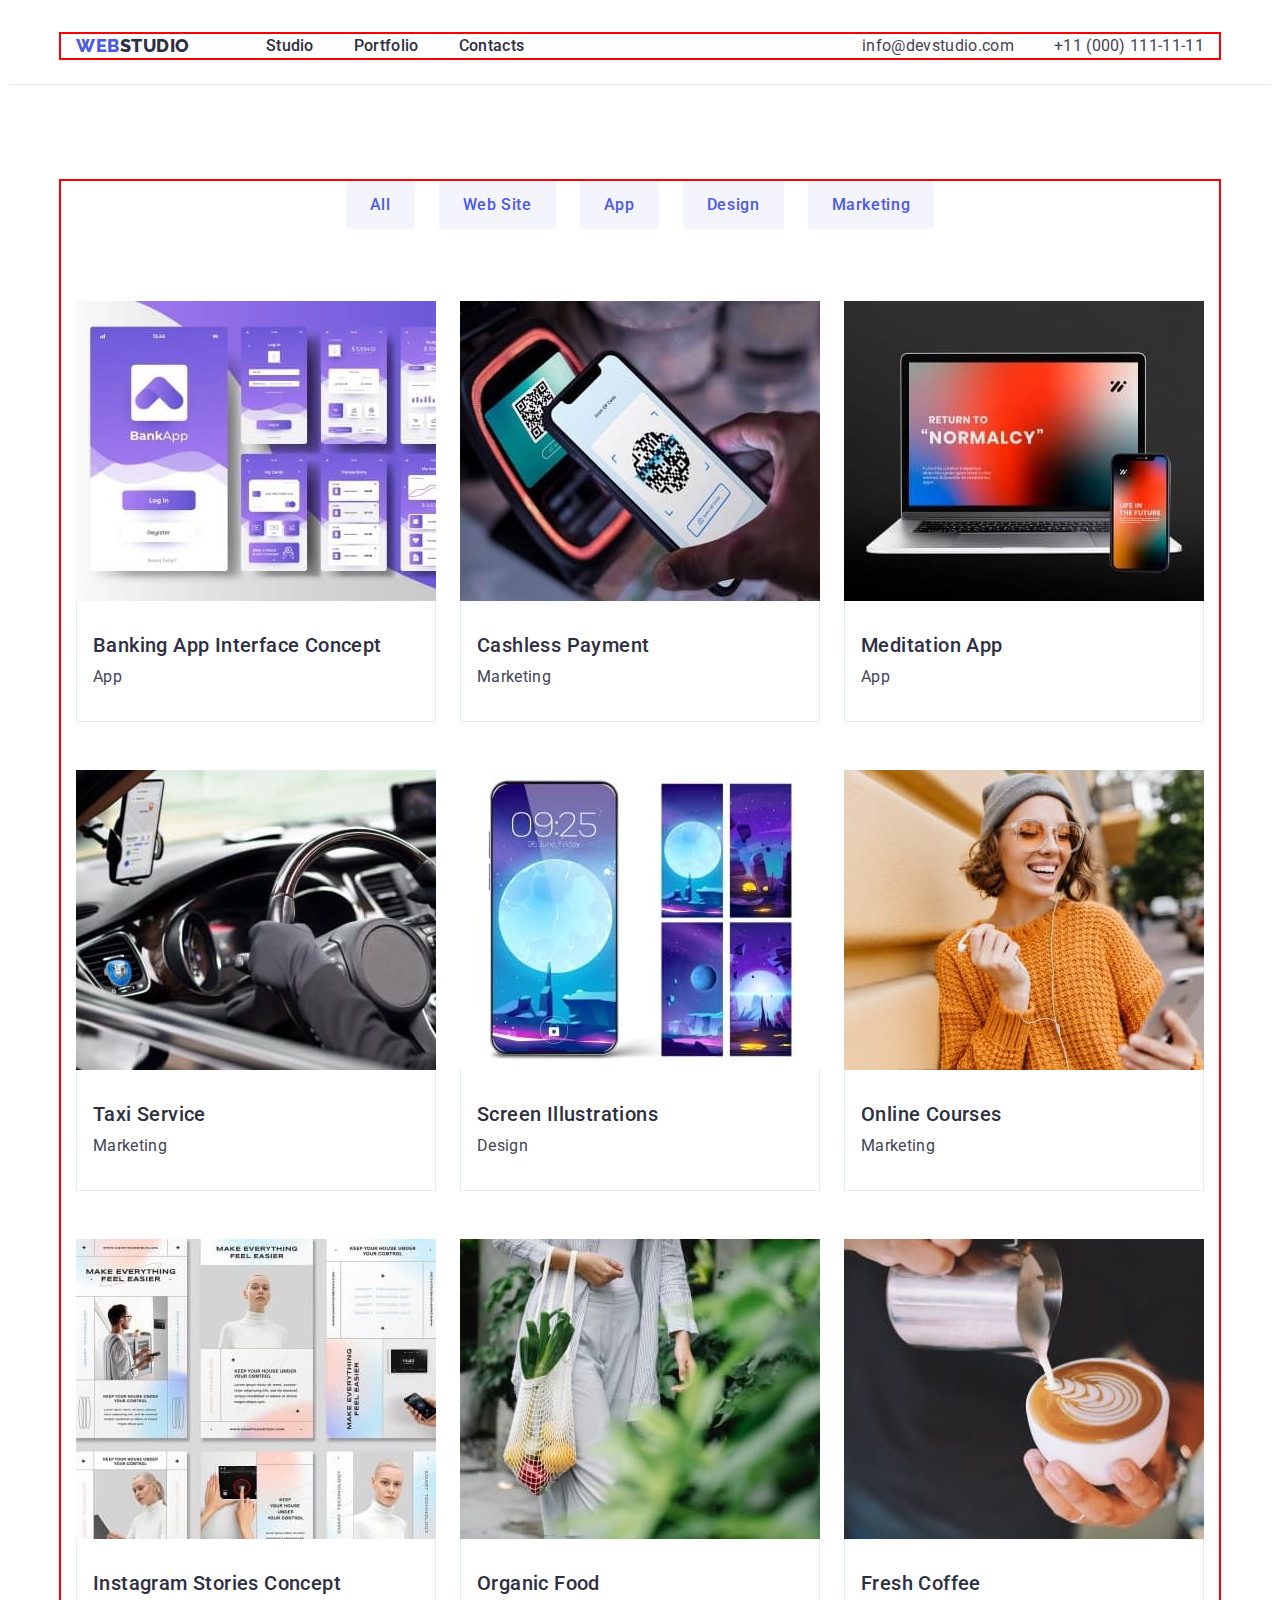
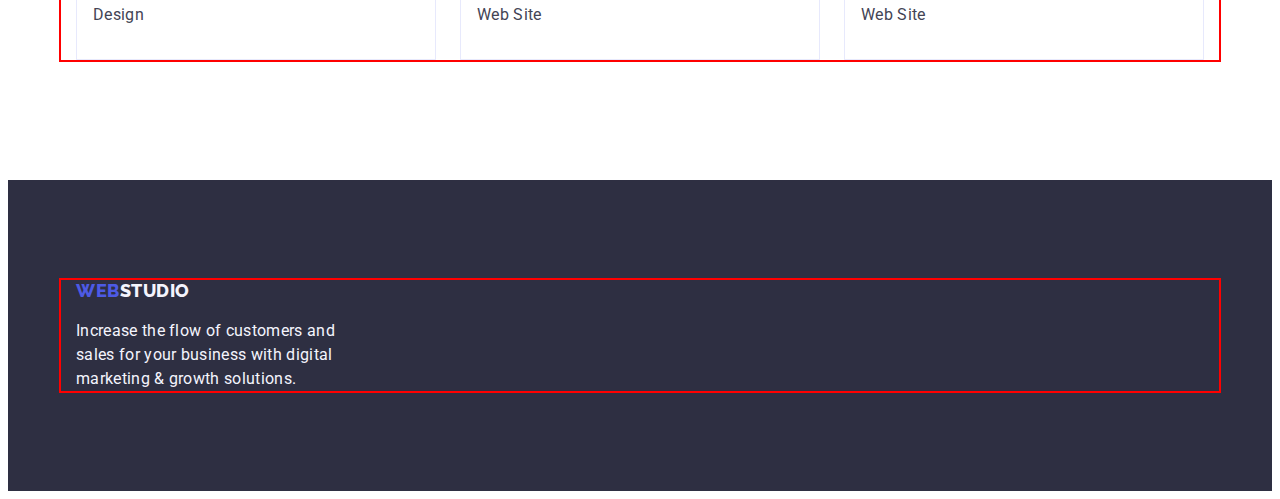
==== portfolio.html @ 498b9b72 "Initial commit" ====
<!DOCTYPE html>
<html lang="en">
  <head>
    <meta charset="UTF-8" />
    <meta http-equiv="X-UA-Compatible" content="IE=edge" />
    <meta name="viewport" content="width=device-width, initial-scale=1.0" />
    <title>Portfolio</title>
    <link rel="preconnect" href="https://fonts.googleapis.com" />
    <link rel="preconnect" href="https://fonts.gstatic.com" crossorigin />
    <link
      href="https://fonts.googleapis.com/css2?family=Montserrat&family=Raleway:wght@800&family=Roboto:wght@400;500;700;900&display=swap"
      rel="stylesheet"
    />
    <link
      rel="stylesheet"
      href="https://cdnjs.cloudflare.com/ajax/libs/modern-normalize/1.1.0/modern-normalize.min.css"
      integrity="sha512-wpPYUAdjBVSE4KJnH1VR1HeZfpl1ub8YT/NKx4PuQ5NmX2tKuGu6U/JRp5y+Y8XG2tV+wKQpNHVUX03MfMFn9Q=="
      crossorigin="anonymous"
      referrerpolicy="no-referrer"
    />
    <link rel="stylesheet" href="./css/styles.css" />
  </head>
  <body>
    <header class="header">
      <div class="container header-container">
        <nav class="header-navigation">
          <a href="./index.html" class="header-logo link"
            >Web
            <span class="header-logo-main">Studio</span>
          </a>
          <ul class="header-list list">
            <li class="header-item">
              <a href="./index.html" class="header-link link">Studio</a>
            </li>
            <li class="header-item">
              <a href="./portfolio.html" class="header-link link">Portfolio </a>
            </li>
            <li class="header-item">
              <a class="header-link link" href="">Contacts</a>
            </li>
          </ul>
        </nav>
        <address class="header-address">
          <ul class="header-list list">
            <li>
              <a class="header-contact link" href="mailto:info@devstudio.com"
                >info@devstudio.com</a
              >
            </li>
            <li>
              <a class="header-contact link" href="tel:+110001111111"
                >+11 (000) 111-11-11</a
              >
            </li>
          </ul>
        </address>
      </div>
    </header>
    <main>
      <section class="novigation">
        <div class="container">
          <h1 hidden class="services">Services</h1>
          <ul class="novigation-list list">
            <li><button type="button" class="novigation-btn">All</button></li>
            <li>
              <button type="button" class="novigation-btn">Web Site</button>
            </li>
            <li><button type="button" class="novigation-btn">App</button></li>
            <li>
              <button type="button" class="novigation-btn">Design</button>
            </li>
            <li>
              <button type="button" class="novigation-btn">Marketing</button>
            </li>
          </ul>
          <ul class="services-list list">
            <li class="services-item">
              <a class="services-link link" href="#top">
                <img
                  src="./images/projectcard1.jpg"
                  alt="photo project bank"
                  width="360"
                />
                <div class="services-main-text"> 
                <h2 class="services-title">Banking App Interface Concept</h2>
                <p class="services-text">App</p>
                </div>
              </a>
            </li>
            <li class="services-item">
              <a class="services-link link" href="#top">
                <img
                  src="./images/projectcard2.jpg"
                  alt="photo project phone"
                  width="360"
                />
                <div class="services-main-text"> 
                <h2 class="services-title">Cashless Payment</h2>
                <p class="services-text">Marketing</p>
              </div>
              </a>
            </li>
            <li class="services-item">
              <a class="services-link link" href="#top">
                <img
                  src="./images/projectcard3.jpg"
                  alt="photo project laptop"
                  width="360"
                />
                <div class="services-main-text"> 
                <h2 class="services-title">Meditation App</h2>
                <p class="services-text">App</p>
              </div>
            </a>
            </li>
            <li class="services-item">
              <a class="services-link link" href="#top">
                <img
                  src="./images/projectcard4.jpg"
                  alt="photo project car"
                  width="360"
                />
                <div class="services-main-text"> 
                <h2 class="services-title">Taxi Service</h2>
                <p class="services-text">Marketing</p>
              </div>
             </a>
            </li>
            <li class="services-item">
              <a class="services-link link" href="#top">
                <img
                  src="./images/projectcard5.jpg"
                  alt="photo project phone dising"
                  width="360"
                />
                <div class="services-main-text"> 
                <h2 class="services-title">Screen Illustrations</h2>
                <p class="services-text">Design</p>
              </div>
            </a>
            </li>
            <li class="services-item">
              <a class="services-link link" href="#top">
                <img
                  src="./images/projectcard6.jpg"
                  alt="photo project girl"
                  width="360"
                />
                <div class="services-main-text"> 
                <h2 class="services-title">Online Courses</h2>
                <p class="services-text">Marketing</p>
              </div>
             </a>
            </li>
            <li class="services-item">
              <a class="services-link link" href="#top">
                <img
                  src="./images/projectcard7.jpg"
                  alt="photo project insta"
                  width="360"
                />
                <div class="services-main-text"> 
                <h2 class="services-title">Instagram Stories Concept</h2>
                <p class="services-text">Design</p>
              </div>
            </a>
            </li>
            <li class="services-item">
              <a class="services-link link" href="#top">
                <img
                  src="./images/projectcard8.jpg"
                  alt="photo project food"
                  width="360"
                />
                <div class="services-main-text"> 
                <h2 class="services-title">Organic Food</h2>
                <p class="services-text">Web Site</p>
              </div>
            </a>
            </li>
            <li class="services-item">
              <a class="services-link link" href="#top">
                <img
                  src="./images/projectcard9.jpg"
                  alt="photo project coffe"
                  width="360"
                />
                <div class="services-main-text"> 
                <h2 class="services-title">Fresh Coffee</h2>
                <p class="services-text">Web Site</p>
              </div>
            </a>
            </li>
          </ul>
        </div>
      </section>
    </main>
    <footer class="footer">
      <div class="container">
        <a href="./index.html" class="footer-logo link">
          Web<span class="footer-navigation-main">Studio </span>
        </a>
        <p class="footer-text">
          Increase the flow of customers and sales for your business with
          digital marketing & growth solutions.
        </p>
      </div>
    </footer>
  </body>
</html>
---- css/styles.css ----
html {
  box-sizing: border-box;
}
element.style {
  text-align: center;
}
*,
*::before,
*::after {
  box-sizing: inherit;
}

:root {
  --main-title-color: #2e2f42;
  --background-color: #2e2f42;
  --ocean-bgc-hover-focus-active-color: #404bbf;
  --second-title-color: #ffffff;
  --gray-title-color: #434455;
  --milk-title-color: #f4f4fd;
}
p,
h1,
h2,
h3,
h4,
h5,
h6 {
  margin: 0;
}
ul {
  margin: 0;
}

button {
  cursor: pointer;
}
img {
  display: block;
}

body {
  font-family: "Roboto", sans-serif;
  color: var(--gray-title-color);
  background-color: var(--second-title-color);
}
ul {
  margin: 0;
  padding: 0;
}
.list {
  list-style: none;
}
.link {
  text-decoration: none;
}
.container {
  width: 1158px;
  padding-left: 15px;
  padding-right: 15px;
  margin: 0 auto;
  outline: 2px solid red;
}
.link:focus,
.link:hover {
  color: #404bbf;
  opacity: 1;
}
/*/--Header--*/
.header {
  padding-top: 26px;
  padding-bottom: 26px;
  border-bottom: 1px solid #E7E9FC;
}
.header-container {
  display: flex;
  align-items: center;
}

.header-navigation {
  display: flex;
  align-items: center;
  margin-right: auto;
}

.header-logo {
  font-family: "Raleway", sans-serif;
  font-style: normal;
  font-weight: 800;
  font-size: 18px;
  line-height: 1.17;
  display: flex;
  align-items: center;
  letter-spacing: 0.03em;
  text-transform: uppercase;
  color: #4d5ae5;
  margin-right: 76px;
}
.header-logo-main {
  font-family: "Raleway", sans-serif;
  font-style: normal;
  font-weight: 800;
  font-size: 18px;
  line-height: 1.17;
  display: flex;
  align-items: center;
  letter-spacing: 0.03em;
  text-transform: uppercase;
  color: var(--main-title-color);
}

.header-list {
  display: flex;
  align-items: center;
  font-weight: 500;
  font-size: 16px;
  line-height: 1.5;
  letter-spacing: 0.02em;
  color: var(--main-title-color);
  gap: 40px;
}
.header-item {
  font-weight: 500;
  font-size: 16px;
  line-height: 1.5;
  letter-spacing: 0.02em;
  color: var(--main-title-color);
}

.header-link {
  font-weight: 500;
  font-size: 16px;
  line-height: 1.5;
  letter-spacing: 0.02em;
  color: var(--main-title-color);
}
.header-address {
  font-style: normal;
  font-weight: 400;
  font-size: 16px;
  line-height: 1.5;
  letter-spacing: 0.02em;
  color: var(--gray-title-color);
}
.header-contact {
  font-weight: 400;
  font-size: 16px;
  line-height: 1.5;
  letter-spacing: 0.02em;
  color: var(--gray-title-color);
}
/*/----HERO-----*/
.hero {
  background-color: var(--background-color);
  text-align: center;
  padding-top: 188px;
  padding-bottom: 188px;
}
.hero-item {
  font-weight: 700;
  font-size: 56px;
  line-height: 1.07;
  letter-spacing: 0.02em;
  color: var(--second-title-color);
  margin-bottom: 48px;
  max-width: 496px;
  display: block;
  margin: 0 auto;
  margin-bottom: 48px;
}
.hero-btn {
  border-radius: 4px;
  padding: 16px 32px;
  min-width: 169px;
  border: 1px solid transparent;
  font-family: inherit;
  font-style: normal;
  font-weight: 500;
  font-size: 16px;
  line-height: 1.5;
  align-items: center;
  letter-spacing: 0.04em;
  color: var(--second-title-color);
  background: #4d5ae5;
  display: block;
  margin: 0 auto;
  cursor: pointer;
  border: transparent;
}
.hero-btn:hover {
  background-color: var(--ocean-bgc-hover-focus-active-color);
}
.hero-btn:focus {
  background-color: var(--ocean-bgc-hover-focus-active-color);
}

/*/--ABOUT--*/
.about-us {
  padding-top: 120px;
  padding-bottom: 120px;
}
.about-us-main {
  position: absolute;
  width: 1px;
  height: 1px;
  margin: -1px;
  border: 0;
  padding: 0;
  white-space: nowrap;
  clip-path: inset(100%);
  clip: rect(0 0 0 0);
  overflow: hidden;
}
.about-list {
  display: flex;
  gap: 24px;
}
.about-main-text {
width: calc((100% - 72) / 4);
}
.about-title {
  font-weight: 500;
  font-size: 20px;
  line-height: 1.2;
  letter-spacing: 0.02em;
  color: var(--main-title-color);
  cursor: pointer;
  margin-bottom: 8px;
}
.about-text {
  font-weight: 400;
  font-size: 16px;
  line-height: 1.5;
  letter-spacing: 0.02em;
  color: var(--gray-title-color);
  cursor: pointer;
  max-width: 264px;
}
/*/--WHAT--*/
.what {
  padding-bottom: 120px;
}
.what-title {
  font-weight: 700;
  font-size: 36px;
  line-height: 1.11;
  text-align: center;
  letter-spacing: 0.02em;
  text-transform: capitalize;
  color: var(--main-title-color);
  margin-bottom: 72px;
}
.what-list {
  display: flex;
}
.what-photo {
  width: calc((100% - 48px) / 3);
}
/*/--TEAM--*/

.team {
  background-color: var(--milk-title-color);
  padding-top: 120px;
  padding-bottom: 120px;
}
.team-personal {
  background-color: var(--second-title-color);
  width: calc((100% - 72px) / 4);
  max-width: 264px;
}

.team-title {
  margin-bottom: 72px;
  font-weight: 700;
  font-size: 36px;
  line-height: 1.11;
  text-align: center;
  letter-spacing: 0.02em;
  text-transform: capitalize;
  color: var(--main-title-color);
  background-color: transparent;
}
.team-list {
  display: flex;
  gap: 24px;
}
.team-main-text {
padding-top: 32px;
padding-bottom: 32px;
}

.team-item {
  font-weight: 500;
  font-size: 20px;
  line-height: 1.2;
  text-align: center;
  letter-spacing: 0.02em;
  color: var(--main-title-color);
  background-color: var(--second-title-color);
  margin-bottom: 8px;
  
 
}
.team-text {
  font-weight: 400;
  font-size: 16px;
  line-height: 1.5;
  text-align: center;
  letter-spacing: 0.02em;
  color: var(--gray-title-color);
  background-color: var(--second-title-color);
  max-width: 264px;
}
/*/--FOOTER--*/
.footer {
  padding-top: 100px;
  padding-bottom: 100px;
  background-color: var(--background-color);
}
.footer-logo {
  font-family: "Raleway", sans-serif;
  font-style: normal;
  font-weight: 800;
  font-size: 18px;
  line-height: 1.17;
  display: flex;
  align-items: center;
  letter-spacing: 0.03em;
  text-transform: uppercase;
  color: #4d5ae5;
  cursor: pointer;
  margin-bottom: 18px;
}
.footer-navigation-main {
  font-family: "Raleway", sans-serif;
  font-style: normal;
  font-weight: 800;
  font-size: 18px;
  line-height: 1.17;
  display: flex;
  align-items: center;
  letter-spacing: 0.03em;
  text-transform: uppercase;
  color: var(--milk-title-color);
  cursor: pointer;
}
.footer-text {
  font-weight: 400;
  font-size: 16px;
  line-height: 1.5;
  letter-spacing: 0.02em;
  color: #f4f4fd;
  cursor: pointer;
  max-width: 264px;
}
/*/--PORTFOLIO--*/
/*/--NOVIGATION--*/
.services {
  position: absolute;
  width: 1px;
  height: 1px;
  margin: -1px;
  border: 0;
  padding: 0;
  white-space: nowrap;
  clip-path: inset(100%);
  clip: rect(0 0 0 0);
  overflow: hidden;
}
.novigation {
  padding-top: 96px;
  padding-bottom: 120px;
  background-color: var(--second-title-color);
}
.novigation-list {
  display: flex;
  justify-content: center;
  gap: 24px;
}
.novigation-btn {
  border-radius: 4px;
  padding: 12px 24px;
  text-align: center;
  border: 1px solid #e7e9fc;
  border: 1px solid transparent;
  font-family: "Roboto", sans-serif;
  font-style: normal;
  font-weight: 500;
  font-size: 16px;
  line-height: 1.5;
  display: flex;
  align-items: center;
  text-align: center;
  letter-spacing: 0.04em;
  color: #4d5ae5;
  background-color: var(--milk-title-color);
  cursor: pointer;
  border: transparent;
}
.novigation-btn:hover,
.novigation-btn:focus {
  color: var(--second-title-color);
  background-color: #404bbf;
}

.services-list:nth-child(3n) {
  margin-right: 0;
}
.services-list {
  display: flex;
  flex-wrap: wrap;
  width: calc((100% - 48) / 3);
  gap: 48px 24px;
  margin-top: 72px;
}

.services-link {
  height: auto;
  width: 100%;
}  

.services-item {

}
.services-main-text {
  border-right: 1px solid #E7E9FC;
  border-left: 1px solid #E7E9FC;
  border-bottom: 1px solid #E7E9FC;
  padding-top: 32px ;
  padding-left: 16px ;
  padding-bottom: 32px;
  width: calc((100% - 48) / 3);
}
.services-title {
  font-weight: 500;
  font-size: 20px;
  line-height: 1.2;
  letter-spacing: 0.02em;
  color: var(--main-title-color);
  margin-bottom: 8px;

  
}
.services-text {
  font-weight: 400;
  font-size: 16px;
  line-height: 1.5;
  letter-spacing: 0.02em;
  color: var(--gray-title-color);  
}
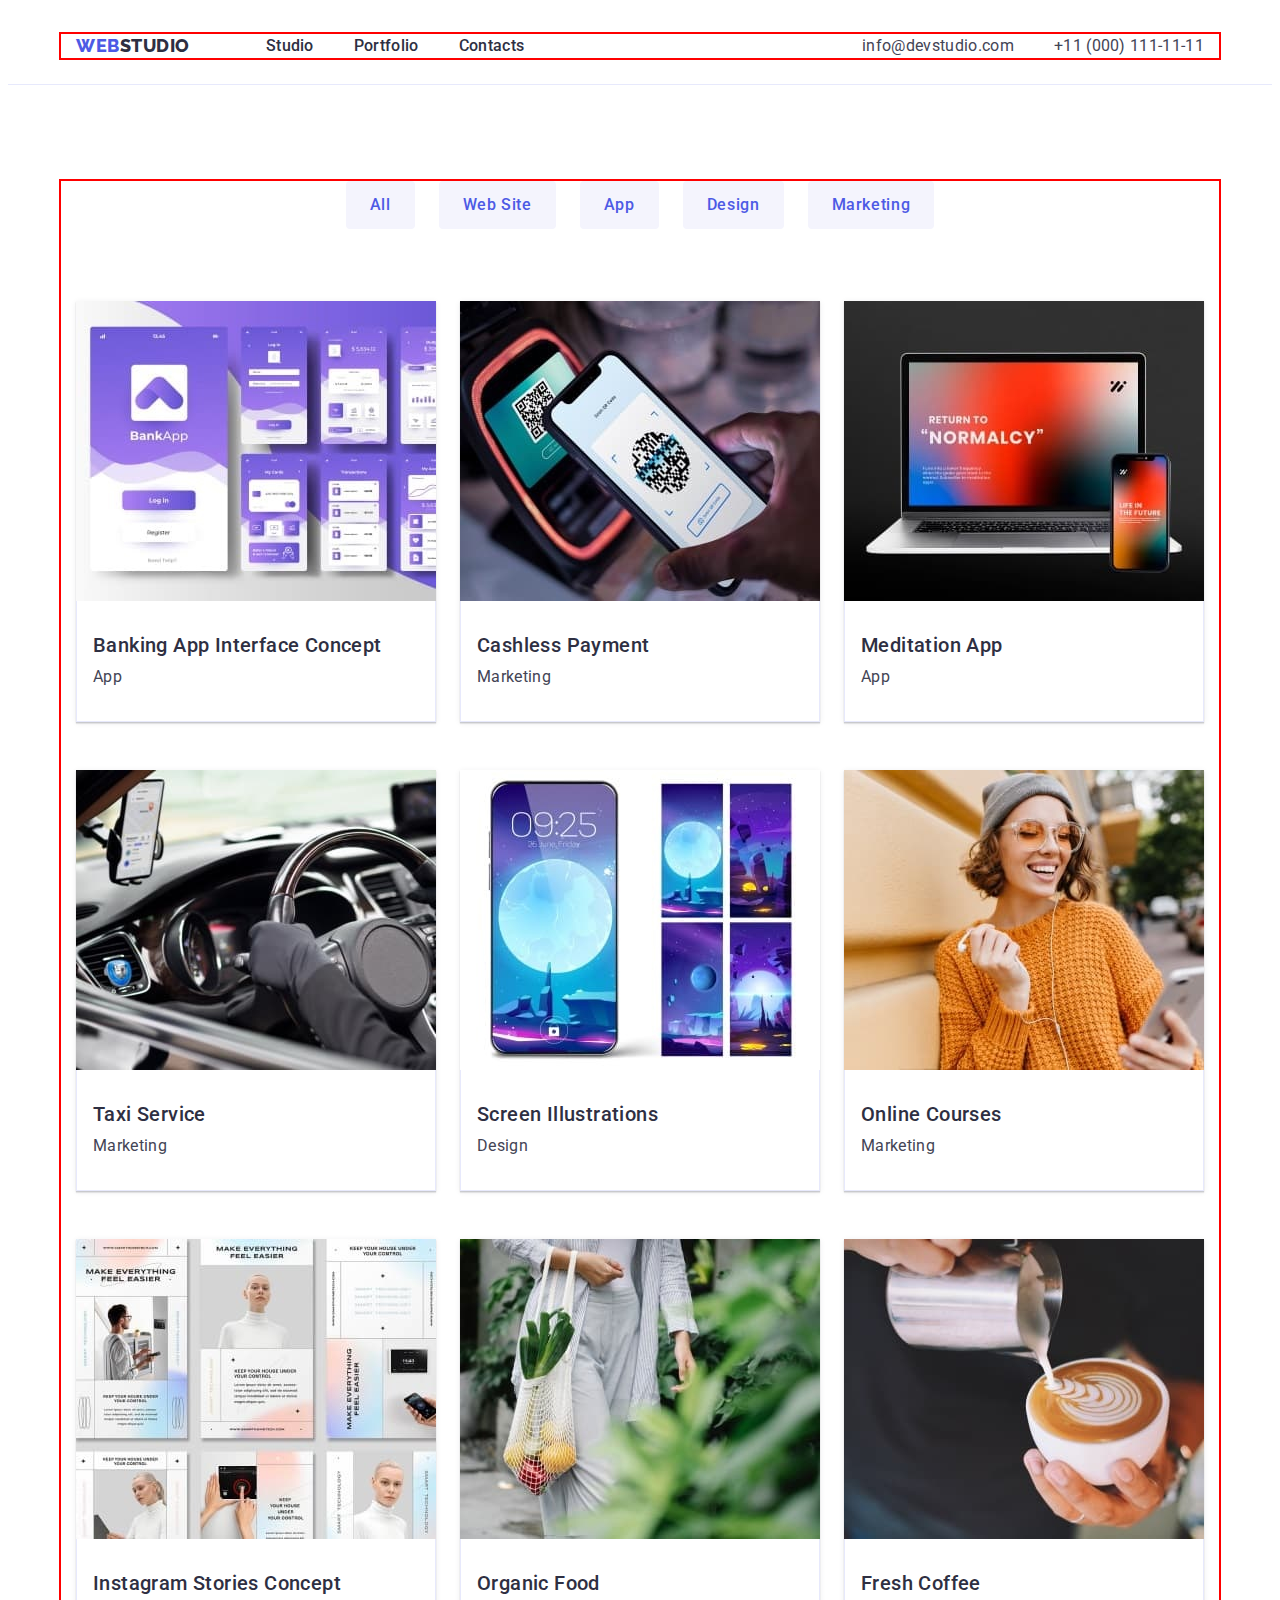
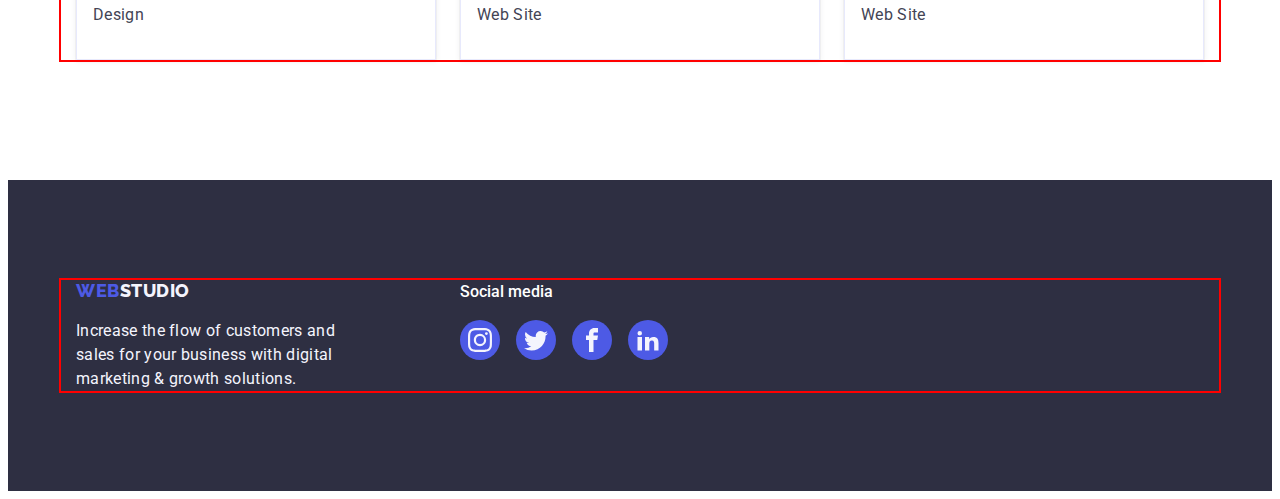
==== commit 7b3508e1: "fin" ====
--- a/portfolio.html
+++ b/portfolio.html
@@ -196,14 +196,49 @@
       </section>
     </main>
     <footer class="footer">
-      <div class="container">
-        <a href="./index.html" class="footer-logo link">
+      <div class="container footer-container">
+        <div class="footer-main">
+        <a class="footer-logo link" href="./index.html" >
           Web<span class="footer-navigation-main">Studio </span>
         </a>
         <p class="footer-text">
           Increase the flow of customers and sales for your business with
           digital marketing & growth solutions.
         </p>
+        </div>
+        <div class="container-footer-list list">
+          <p class="footer-soc-name">Social media</p>
+          <ul class="footer-soc-list list">
+            <li class="footer-soc-item">
+              <a class="footer-soc-link link" href="">
+                <svg class="footer-soc-icon" width="24" height="24">
+                  <use href="./images/icons.svg#icon-instagram"></use>
+                </svg>
+              </a>
+            </li>
+            <li class="footer-soc-item">
+              <a class="footer-soc-link link" href="">
+                <svg class="footer-soc-icon" width="24" height="24">
+                  <use href="./images/icons.svg#icon-twitter"></use>
+                </svg>
+              </a>
+            </li>
+            <li class="footer-soc-item">
+              <a class="footer-soc-link link" href="">
+                <svg class="footer-soc-icon" width="24" height="24">
+                  <use href="./images/icons.svg#icon-facebook"></use>
+                </svg>
+              </a>
+            </li>
+            <li class="footer-soc-item">
+              <a class="footer-soc-link link" href="">
+                <svg class="footer-soc-icon" width="24" height="24">
+                  <use href="./images/icons.svg#icon-linkedin2"></use>
+                </svg>
+              </a>
+            </li>
+          </ul>
+        </div>
       </div>
     </footer>
   </body>
--- a/css/styles.css
+++ b/css/styles.css
@@ -17,6 +17,7 @@
   --second-title-color: #ffffff;
   --gray-title-color: #434455;
   --milk-title-color: #f4f4fd;
+  --br-hero: linear-gradient(rgba(46, 47, 66, 0.7), rgba(46, 47, 66, 0.7));
 }
 p,
 h1,
@@ -69,7 +70,7 @@
 .header {
   padding-top: 26px;
   padding-bottom: 26px;
-  border-bottom: 1px solid #E7E9FC;
+  border-bottom: 1px solid #e7e9fc;
 }
 .header-container {
   display: flex;
@@ -151,9 +152,14 @@
 /*/----HERO-----*/
 .hero {
   background-color: var(--background-color);
+  background-image: var(--br-hero), url(../images/herophoto.jpg);
+  background-repeat: no-repeat;
+  background-position: center;
+  background-size: cover;
   text-align: center;
   padding-top: 188px;
   padding-bottom: 188px;
+  max-width: 1440px;
 }
 .hero-item {
   font-weight: 700;
@@ -213,9 +219,24 @@
 .about-list {
   display: flex;
   gap: 24px;
+  justify-content: center;
 }
 .about-main-text {
-width: calc((100% - 72) / 4);
+  width: calc((100% - 72) / 4);
+}
+
+.about-link {
+  width: 264px;
+  height: 112px;
+  border-radius: 4px;
+  display: inline-block;
+  margin-bottom: 8px;
+  background-color: #f4f4fd;
+  display: flex;
+  align-items: center;
+  justify-content: center;
+}
+.about-item-icon {
 }
 .about-title {
   font-weight: 500;
@@ -253,7 +274,7 @@
   display: flex;
 }
 .what-photo {
-  width: calc((100% - 48px) / 3);
+  width: calc((100%-48px) / 3);
 }
 /*/--TEAM--*/
 
@@ -282,10 +303,12 @@
 .team-list {
   display: flex;
   gap: 24px;
+  box-shadow: 0px 1px 6px rgba(46, 47, 66, 0.08),
+    0px 1px 1px rgba(46, 47, 66, 0.16), 0px 2px 1px rgba(46, 47, 66, 0.08);
 }
 .team-main-text {
-padding-top: 32px;
-padding-bottom: 32px;
+  padding-top: 32px;
+  padding-bottom: 32px;
 }
 
 .team-item {
@@ -297,8 +320,6 @@
   color: var(--main-title-color);
   background-color: var(--second-title-color);
   margin-bottom: 8px;
-  
- 
 }
 .team-text {
   font-weight: 400;
@@ -309,13 +330,99 @@
   color: var(--gray-title-color);
   background-color: var(--second-title-color);
   max-width: 264px;
-}
+  margin-bottom: 8px;
+}
+.team-soc-list {
+  display: flex;
+  justify-content: center;
+  gap: 24px;
+}
+.team-soc-item {
+  width: 40px;
+  height: 40px;
+}
+.team-soc-link {
+  width: 100%;
+  height: 100%;
+  border-radius: 50%;
+  background-color: #4d5ae5;
+  display: flex;
+  align-items: center;
+  justify-content: center;
+}
+.team-soc-link:hover,
+.team-soc-link:focus {
+  border-color: var(--ocean-bgc-hover-focus-active-color);
+  background-color: var(--ocean-bgc-hover-focus-active-color);
+}
+
+.team-soc-icon {
+  fill: #f4f4fd;
+}
+/*/--CUSTOMER--*/
+.customers {
+  background-color: var(--second-title-color);
+  padding-top: 120px;
+  padding-bottom: 120px;
+}
+
+.customers-title {
+  margin-bottom: 72px;
+  font-weight: 700;
+  font-size: 36px;
+  line-height: 1.11;
+  text-align: center;
+  letter-spacing: 0.02em;
+  text-transform: capitalize;
+  color: var(--main-title-color);
+  background-color: transparent;
+}
+.customers-main {
+}
+.customers-list {
+  display: flex;
+  justify-content: center;
+  gap: 24px;
+}
+
+.customers-item {
+  width: 168px;
+  height: 88px;
+}
+.customers-link {
+  width: 100%;
+  height: 100%;
+  border-radius: 4px;
+  display: flex;
+  align-items: center;
+  justify-content: center;
+  border: 1px solid #8e8f99;
+  fill: #8e8f99;
+}
+.customers-icon {
+  fill: curentColor;
+}
+
+.customers-link:hover,
+.customers-link:focus {
+  border-color: #404bbf;
+  fill: #404bbf;
+}
+
 /*/--FOOTER--*/
 .footer {
   padding-top: 100px;
   padding-bottom: 100px;
   background-color: var(--background-color);
-}
+  display: flex;
+}
+.footer-container {
+  display: flex;
+}
+.footer-main {
+  margin-right: 120px;
+}
+
 .footer-logo {
   font-family: "Raleway", sans-serif;
   font-style: normal;
@@ -351,6 +458,45 @@
   color: #f4f4fd;
   cursor: pointer;
   max-width: 264px;
+}
+.container-footer-list {
+}
+
+.footer-soc-name {
+  font-family: "Roboto", sans-serif;
+  font-style: normal;
+  font-weight: 500;
+  font-size: 16px;
+  line-height: 24px;
+  color: var(--second-title-color);
+  margin-bottom: 16px;
+}
+.footer-soc-list {
+  display: flex;
+  gap: 16px;
+}
+
+.footer-soc-item {
+  width: 40px;
+  height: 40px;
+}
+.footer-soc-link {
+  width: 100%;
+  height: 100%;
+  border-radius: 50%;
+  background-color: #4d5ae5;
+  display: flex;
+  align-items: center;
+  justify-content: center;
+}
+
+.footer-soc-icon {
+  fill: #f4f4fd;
+}
+.footer-soc-link:hover,
+.footer-soc-link:focus {
+  border-color: #31d0aa;
+  background-color: #31d0aa;
 }
 /*/--PORTFOLIO--*/
 /*/--NOVIGATION--*/
@@ -416,17 +562,18 @@
 .services-link {
   height: auto;
   width: 100%;
-}  
+}
 
 .services-item {
-
+  box-shadow: 0px 1px 6px rgba(46, 47, 66, 0.08),
+    0px 1px 1px rgba(46, 47, 66, 0.16), 0px 2px 1px rgba(46, 47, 66, 0.08);
 }
 .services-main-text {
-  border-right: 1px solid #E7E9FC;
-  border-left: 1px solid #E7E9FC;
-  border-bottom: 1px solid #E7E9FC;
-  padding-top: 32px ;
-  padding-left: 16px ;
+  border-right: 1px solid #e7e9fc;
+  border-left: 1px solid #e7e9fc;
+  border-bottom: 1px solid #e7e9fc;
+  padding-top: 32px;
+  padding-left: 16px;
   padding-bottom: 32px;
   width: calc((100% - 48) / 3);
 }
@@ -437,13 +584,11 @@
   letter-spacing: 0.02em;
   color: var(--main-title-color);
   margin-bottom: 8px;
-
-  
 }
 .services-text {
   font-weight: 400;
   font-size: 16px;
   line-height: 1.5;
   letter-spacing: 0.02em;
-  color: var(--gray-title-color);  
-}
+  color: var(--gray-title-color);
+}
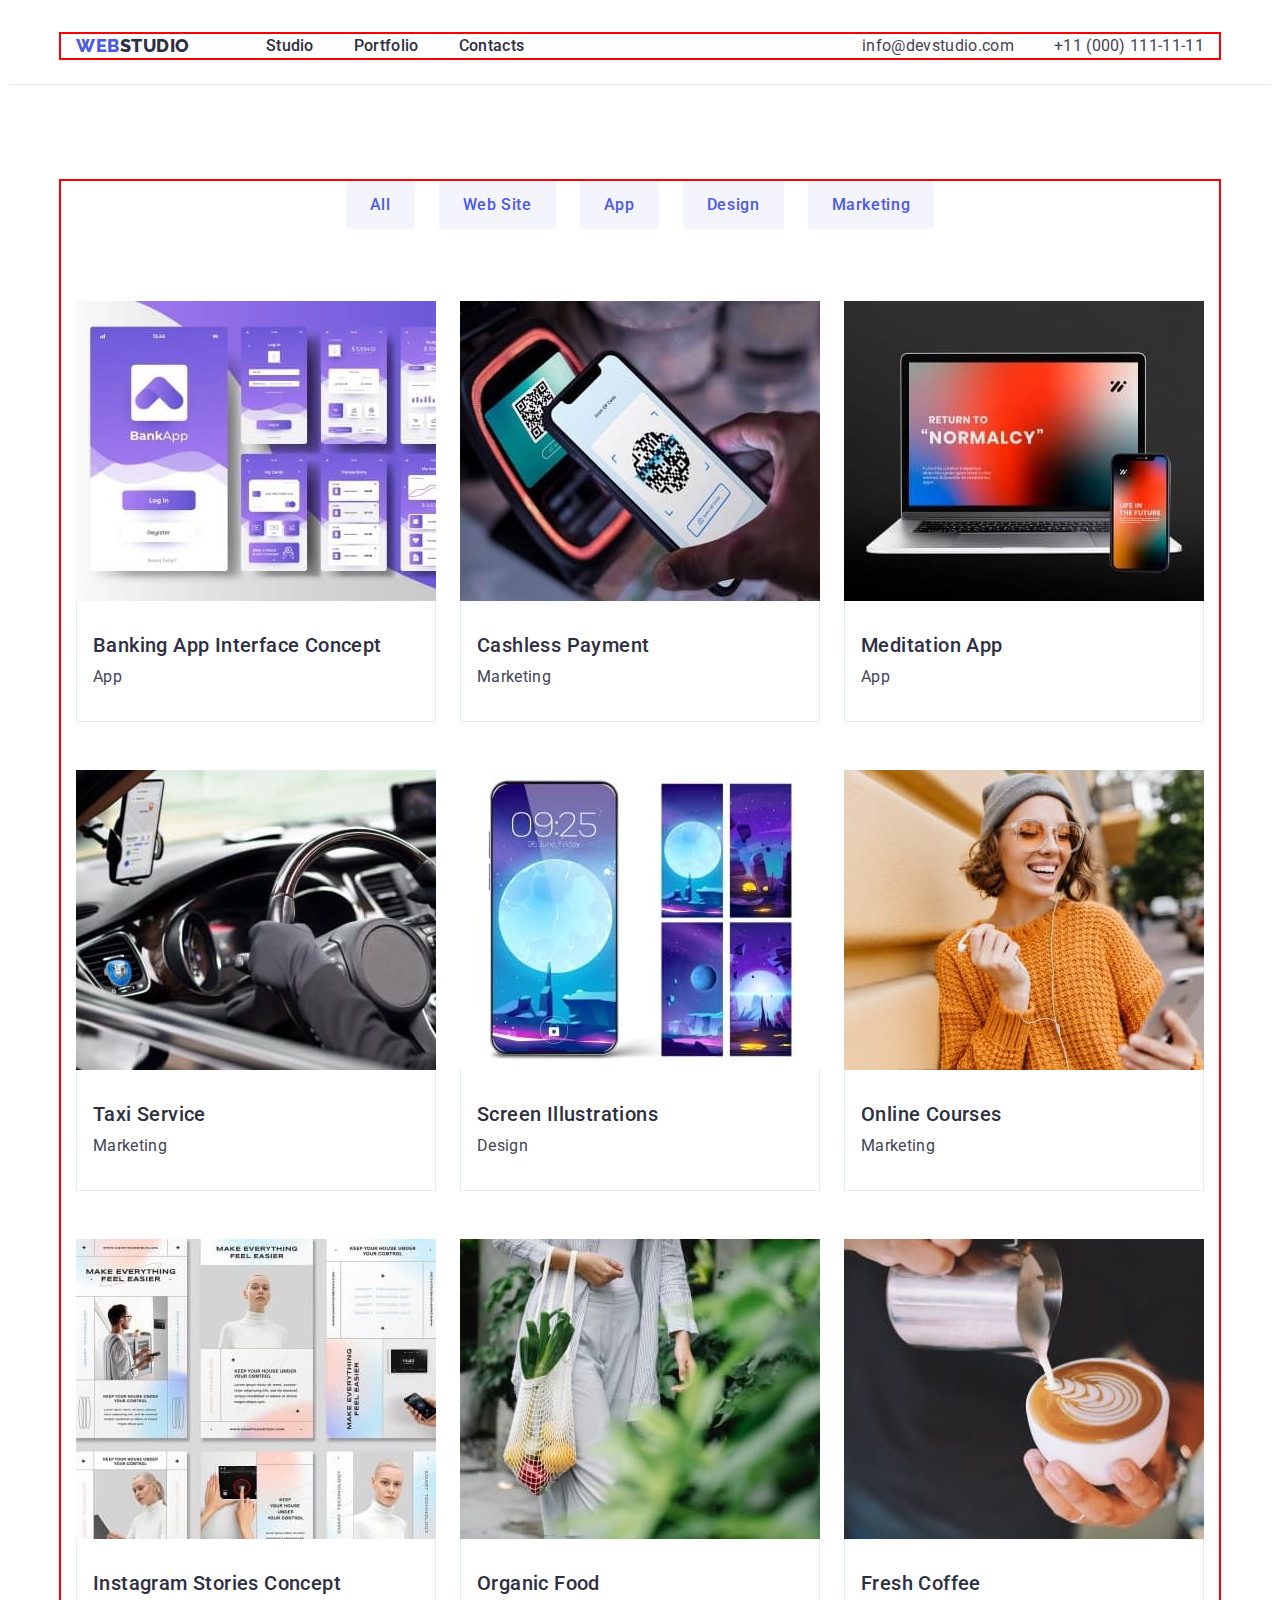
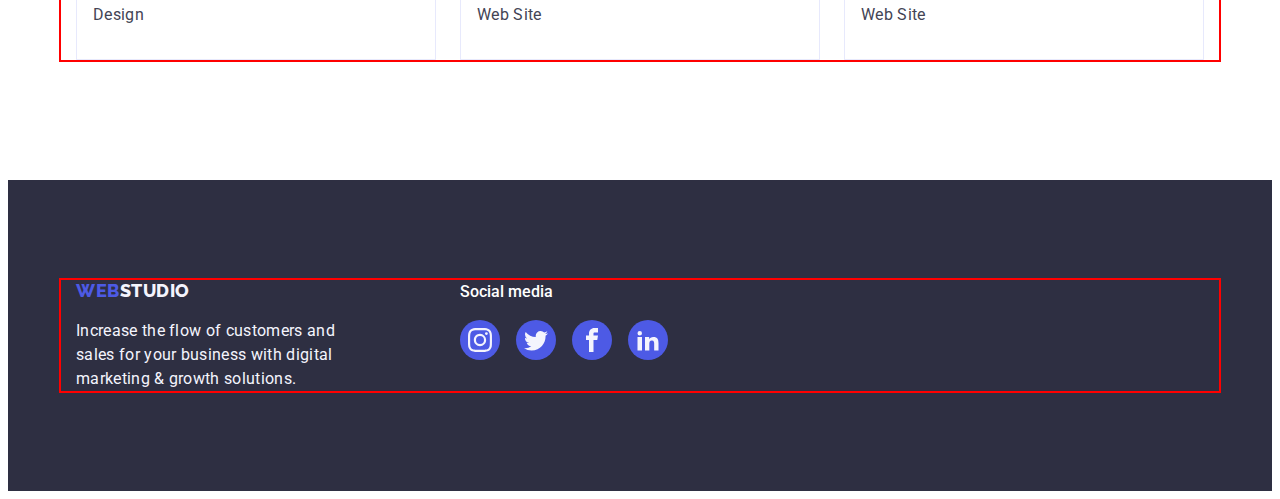
==== commit 0ae6755c: "final2" ====
--- a/portfolio.html
+++ b/portfolio.html
@@ -76,7 +76,7 @@
           <ul class="services-list list">
             <li class="services-item">
               <a class="services-link link" href="#top">
-                <img
+                <img class="services-photo"
                   src="./images/projectcard1.jpg"
                   alt="photo project bank"
                   width="360"
@@ -89,7 +89,7 @@
             </li>
             <li class="services-item">
               <a class="services-link link" href="#top">
-                <img
+                <img class="services-photo"
                   src="./images/projectcard2.jpg"
                   alt="photo project phone"
                   width="360"
@@ -102,7 +102,7 @@
             </li>
             <li class="services-item">
               <a class="services-link link" href="#top">
-                <img
+                <img class="services-photo"
                   src="./images/projectcard3.jpg"
                   alt="photo project laptop"
                   width="360"
@@ -115,7 +115,7 @@
             </li>
             <li class="services-item">
               <a class="services-link link" href="#top">
-                <img
+                <img class="services-photo"
                   src="./images/projectcard4.jpg"
                   alt="photo project car"
                   width="360"
@@ -128,7 +128,7 @@
             </li>
             <li class="services-item">
               <a class="services-link link" href="#top">
-                <img
+                <img class="services-photo"
                   src="./images/projectcard5.jpg"
                   alt="photo project phone dising"
                   width="360"
@@ -141,7 +141,7 @@
             </li>
             <li class="services-item">
               <a class="services-link link" href="#top">
-                <img
+                <img class="services-photo"
                   src="./images/projectcard6.jpg"
                   alt="photo project girl"
                   width="360"
@@ -154,7 +154,7 @@
             </li>
             <li class="services-item">
               <a class="services-link link" href="#top">
-                <img
+                <img class="services-photo"
                   src="./images/projectcard7.jpg"
                   alt="photo project insta"
                   width="360"
@@ -167,7 +167,7 @@
             </li>
             <li class="services-item">
               <a class="services-link link" href="#top">
-                <img
+                <img class="services-photo"
                   src="./images/projectcard8.jpg"
                   alt="photo project food"
                   width="360"
@@ -180,7 +180,7 @@
             </li>
             <li class="services-item">
               <a class="services-link link" href="#top">
-                <img
+                <img class="services-photo"
                   src="./images/projectcard9.jpg"
                   alt="photo project coffe"
                   width="360"
--- a/css/styles.css
+++ b/css/styles.css
@@ -546,6 +546,8 @@
 .novigation-btn:focus {
   color: var(--second-title-color);
   background-color: #404bbf;
+  box-shadow: 0px 3px 1px rgba(0, 0, 0, 0.1), 0px 2px 1px rgba(0, 0, 0, 0.08),
+    0px 2px 2px rgba(0, 0, 0, 0.12);
 }
 
 .services-list:nth-child(3n) {
@@ -560,13 +562,19 @@
 }
 
 .services-link {
+ display: block;
+}
+.services-link:hover,
+.services-link:focus {
+  box-shadow: 0px 1px 6px rgba(46, 47, 66, 0.08),
+    0px 1px 1px rgba(46, 47, 66, 0.16), 0px 2px 1px rgba(46, 47, 66, 0.08);
+ }
+.services-photo {
   height: auto;
   width: 100%;
 }
-
 .services-item {
-  box-shadow: 0px 1px 6px rgba(46, 47, 66, 0.08),
-    0px 1px 1px rgba(46, 47, 66, 0.16), 0px 2px 1px rgba(46, 47, 66, 0.08);
+
 }
 .services-main-text {
   border-right: 1px solid #e7e9fc;
